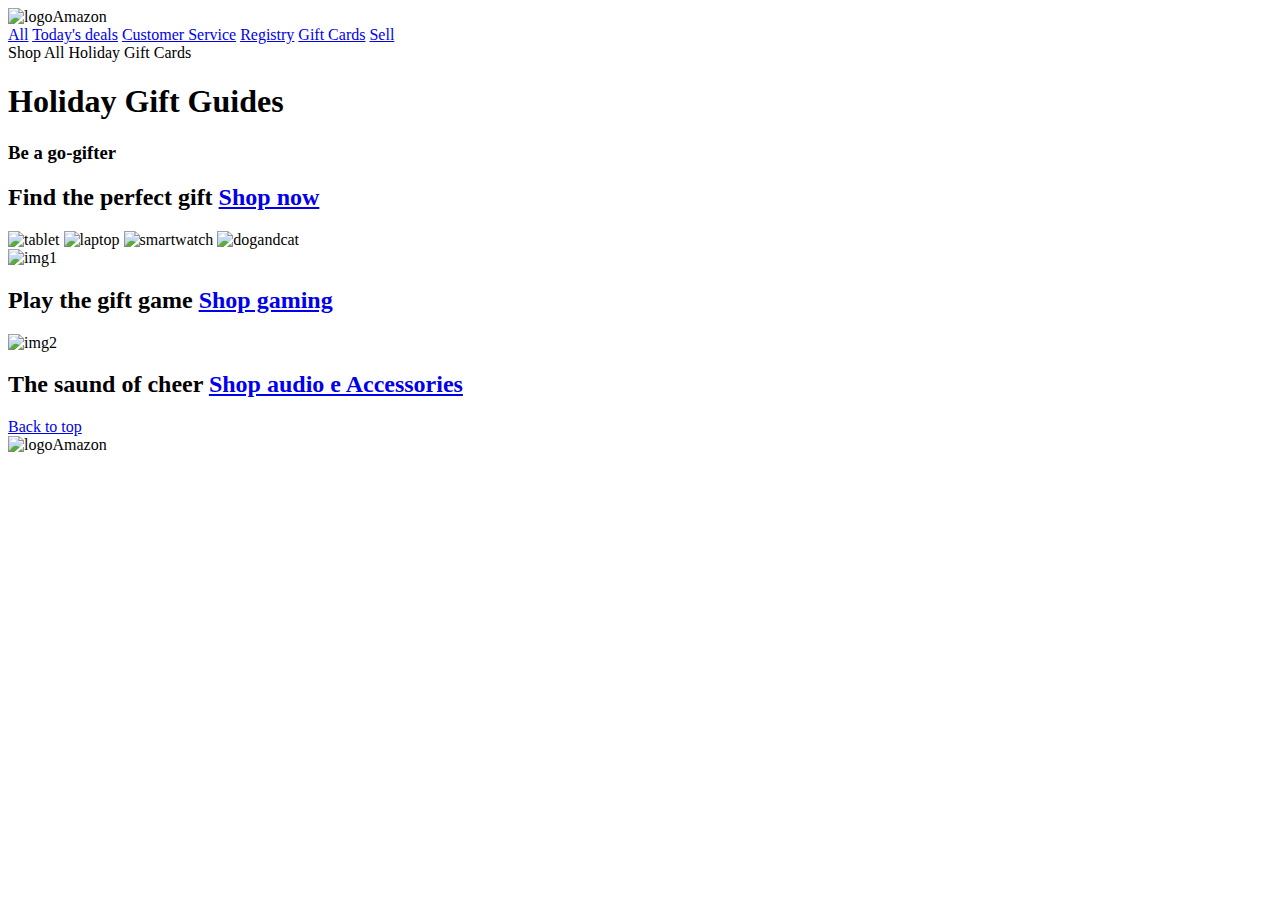
==== index.html @ 12e67f33 "modifiche3" ====
<!DOCTYPE html>
<html lang="en">
  <head>
    <meta charset="UTF-8" />
    <meta name="viewport" content="width=device-width, initial-scale=1.0" />
    <title>Amazon Page</title>
    <link rel="stylesheet" href="./css/reset.css" />
    <link rel="stylesheet" href="./css/style.css" />
  </head>
  <body>
    <header>
      <img src="./images/logo.png" alt="logoAmazon" class="logo" />
      <div class="navigazione">
        <span><a href="#">All</a></span>
        <span><a href="#">Today's deals</a></span>
        <span><a href="#">Customer Service</a></span>
        <span><a href="#">Registry</a></span>
        <span><a href="#">Gift Cards</a></span>
        <span><a href="#">Sell</a></span>
      </div>
    </header>
    <main>
      <div class="giftCards">
        <span>Shop All Holiday Gift Cards</span>
      </div>
      <div class="section-title">
        <h1>Holiday Gift Guides</h1>
        <h3>Be a go-gifter</h3>
      </div>
      <div class="blocco-uno">
        <h2 class="title-nav">Find the perfect gift <a href="#">Shop now</a></h2>
        <img src="./images/img_1.jpg" alt="tablet" class="cards" />
        <img src="./images/img_2.jpg" alt="laptop" class="cards" />
        <img src="./images/img_3.jpg" alt="smartwatch" class="cards" />
        <img src="./images/img_4.jpg" alt="dogandcat" class="cards" />
      </div>
      <aside>
        <div>
          <img src="./images/img_9.png" alt="img1" class="img" />
          <h2 class="title-nav2">Play the gift game <a href="#">Shop gaming</a></h2>
        </div>
        <div>
          <img src="./images/img_10.png" alt="img2" class="img" />
          <h2 class="title-nav2">The saund of cheer <a href="#">Shop audio e Accessories</a></h2>
        </div>
      </aside>
    </main>
    <footer>
      <div class="nav2">
        <span><a href="#">Back to top</a></span>
      </div>
      <img src="./images/logo.png" alt="logoAmazon" class="logo2" />
    </footer>
    <script src="./D5.js"></script>
  </body>
</html>
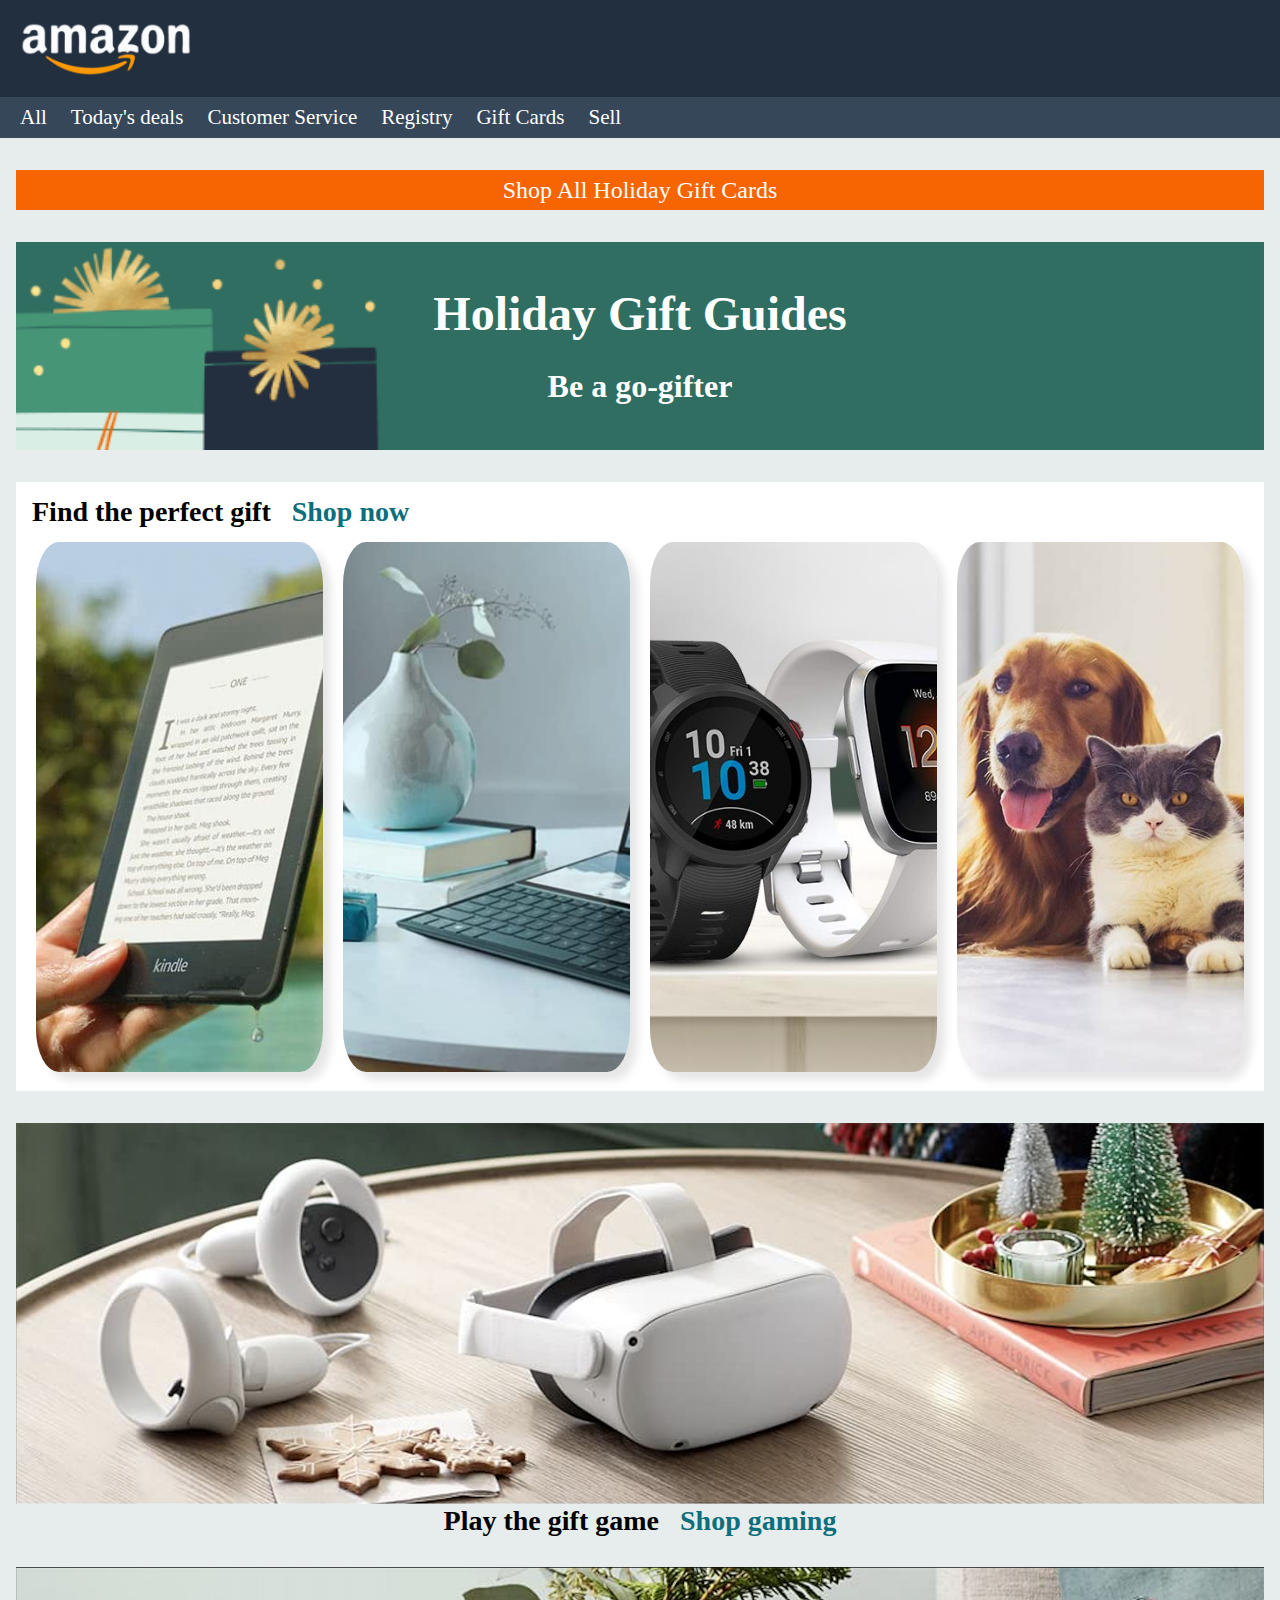
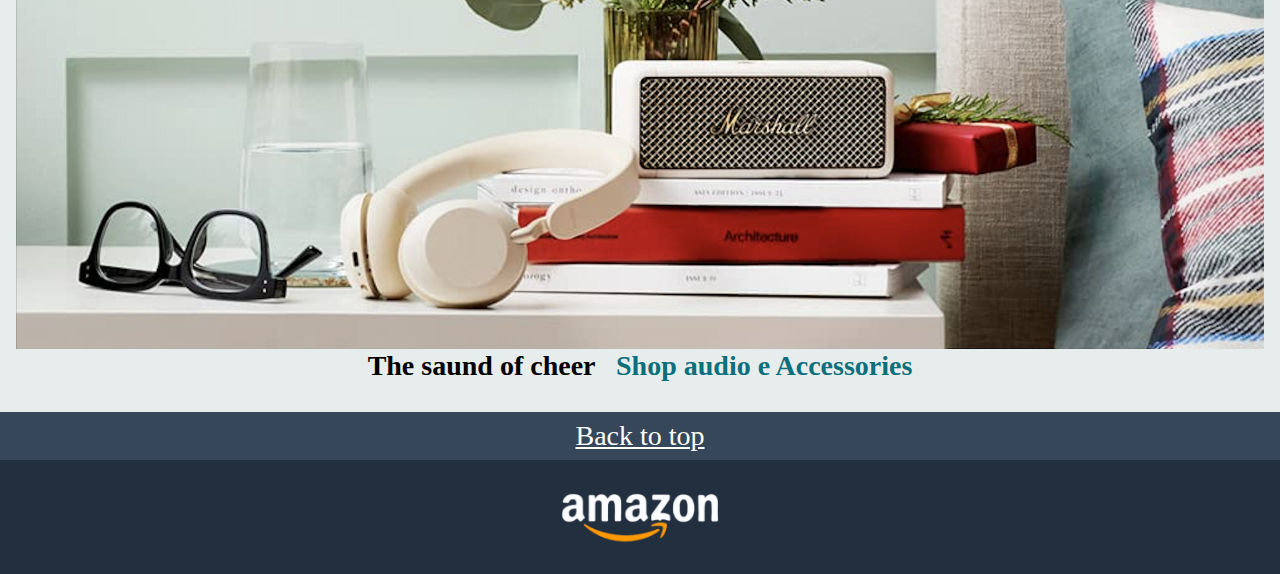
==== commit 7ddf4b3c: "modifiche4" ====
--- a/index.html
+++ b/index.html
@@ -4,12 +4,12 @@
     <meta charset="UTF-8" />
     <meta name="viewport" content="width=device-width, initial-scale=1.0" />
     <title>Amazon Page</title>
-    <link rel="stylesheet" href="./css/reset.css" />
-    <link rel="stylesheet" href="./css/style.css" />
+    <link rel="stylesheet" href="./assets/css/style.css" />
+    <link rel="stylesheet" href="./assets/css/reset.css" />
   </head>
   <body>
     <header>
-      <img src="./images/logo.png" alt="logoAmazon" class="logo" />
+      <img src="./assets/images/logo.png" alt="logoAmazon" class="logo" />
       <div class="navigazione">
         <span><a href="#">All</a></span>
         <span><a href="#">Today's deals</a></span>
@@ -28,28 +28,30 @@
         <h3>Be a go-gifter</h3>
       </div>
       <div class="blocco-uno">
-        <h2 class="title-nav">Find the perfect gift <a href="#">Shop now</a></h2>
-        <img src="./images/img_1.jpg" alt="tablet" class="cards" />
-        <img src="./images/img_2.jpg" alt="laptop" class="cards" />
-        <img src="./images/img_3.jpg" alt="smartwatch" class="cards" />
-        <img src="./images/img_4.jpg" alt="dogandcat" class="cards" />
+        <h2 class="title-nav">Find the perfect gift &nbsp&nbsp<a href="#">Shop now</a></h2>
+        <img src="./assets/images/img_1.jpg" alt="tablet" class="cards" />
+        <img src="./assets/images/img_2.jpg" alt="laptop" class="cards" />
+        <img src="./assets/images/img_3.jpg" alt="smartwatch" class="cards" />
+        <img src="./assets/images/img_4.jpg" alt="dogandcat" class="cards" />
       </div>
       <aside>
         <div>
-          <img src="./images/img_9.png" alt="img1" class="img" />
-          <h2 class="title-nav2">Play the gift game <a href="#">Shop gaming</a></h2>
+          <img src="./assets/images/img_9.png" alt="img1" class="img" />
+          <h2 class="title-nav2">Play the gift game &nbsp&nbsp<a href="#">Shop gaming</a></h2>
         </div>
         <div>
-          <img src="./images/img_10.png" alt="img2" class="img" />
-          <h2 class="title-nav2">The saund of cheer <a href="#">Shop audio e Accessories</a></h2>
+          <img src="./assets/images/img_10.png" alt="img2" class="img" />
+          <h2 class="title-nav2">
+            The saund of cheer &nbsp&nbsp<a href="#">Shop audio e Accessories</a>
+          </h2>
         </div>
       </aside>
     </main>
     <footer>
       <div class="nav2">
-        <span><a href="#">Back to top</a></span>
+        <a href="#backtotop">Back to top</a>
       </div>
-      <img src="./images/logo.png" alt="logoAmazon" class="logo2" />
+      <img src="./assets/images/logo.png" alt="logoAmazon" class="logo2" />
     </footer>
     <script src="./D5.js"></script>
   </body>
--- a/assets/css/style.css
+++ b/assets/css/style.css
@@ -0,0 +1,127 @@
+/* Your styles here */
+* {
+  box-sizing: border-box;
+}
+body {
+  font-family: Arial, Helvetica, sans-serif;
+  background-color: #e7eded;
+}
+
+/*    HEADER    */
+header {
+  background-color: #222f3f;
+}
+.logo {
+  width: 180px;
+  margin-block: 16px;
+  margin-left: 1rem;
+}
+.navigazione {
+  background-color: #364759;
+  padding: 10px;
+}
+.navigazione a {
+  color: white;
+  margin-inline: 10px;
+  text-decoration: none;
+  font-size: 21px;
+}
+/*    MAIN   */
+main {
+  margin: 1rem;
+  text-align: center;
+  background-color: #e7eded;
+}
+.giftCards {
+  background-color: #f76502;
+  color: white;
+  padding: 8px;
+  margin-block: 2rem;
+  font-size: 24px;
+}
+.section-title {
+  background-size: cover;
+  background-image: url(../images/bg-image.png);
+  width: 100%;
+  color: white;
+  font-weight: bold;
+  padding: 2rem;
+}
+.section-title h1 {
+  font-size: 3rem;
+  padding: 1rem;
+}
+.section-title h3 {
+  font-size: 2rem;
+  padding: 1rem;
+}
+.blocco-uno {
+  display: inline-block;
+  width: 100%;
+  text-align: center;
+  background-color: white;
+  margin-block: 2rem;
+  padding-bottom: 1rem;
+}
+.cards {
+  object-fit: cover;
+  margin-inline: 8px;
+  border-radius: 8%;
+  width: 23%;
+  height: 530px;
+
+  box-shadow: 8px 8px 10px rgb(0 0 0 / 0.1);
+}
+.title-nav {
+  margin: 1rem;
+  text-align: start;
+  font-weight: bold;
+  font-size: 28px;
+}
+.title-nav a {
+  color: #0c6f7b;
+  text-decoration: none;
+  font-weight: bold;
+  font-size: 28px;
+}
+
+/*    ELEMENTI ASIDE    */
+.img {
+  width: 100%;
+  text-align: center;
+  display: inline-block;
+}
+.title-nav2 {
+  text-align: center;
+  font-weight: bold;
+  font-size: 28px;
+  margin-bottom: 2rem;
+}
+.title-nav2 a {
+  color: #0c6f7b;
+  text-decoration: none;
+  font-weight: bold;
+  font-size: 28px;
+}
+/*    FOOTER    */
+footer {
+  margin: 1rem;
+  text-align: center;
+  background-color: #e7eded;
+  background-color: #222f3f;
+}
+.nav2 {
+  background-color: #364759;
+  padding: 10px;
+}
+.nav2 a {
+  color: white;
+  margin-inline: 10px;
+
+  font-size: 28px;
+}
+.logo2 {
+  padding: 1rem;
+  width: 200px;
+  margin-block: 10px;
+}
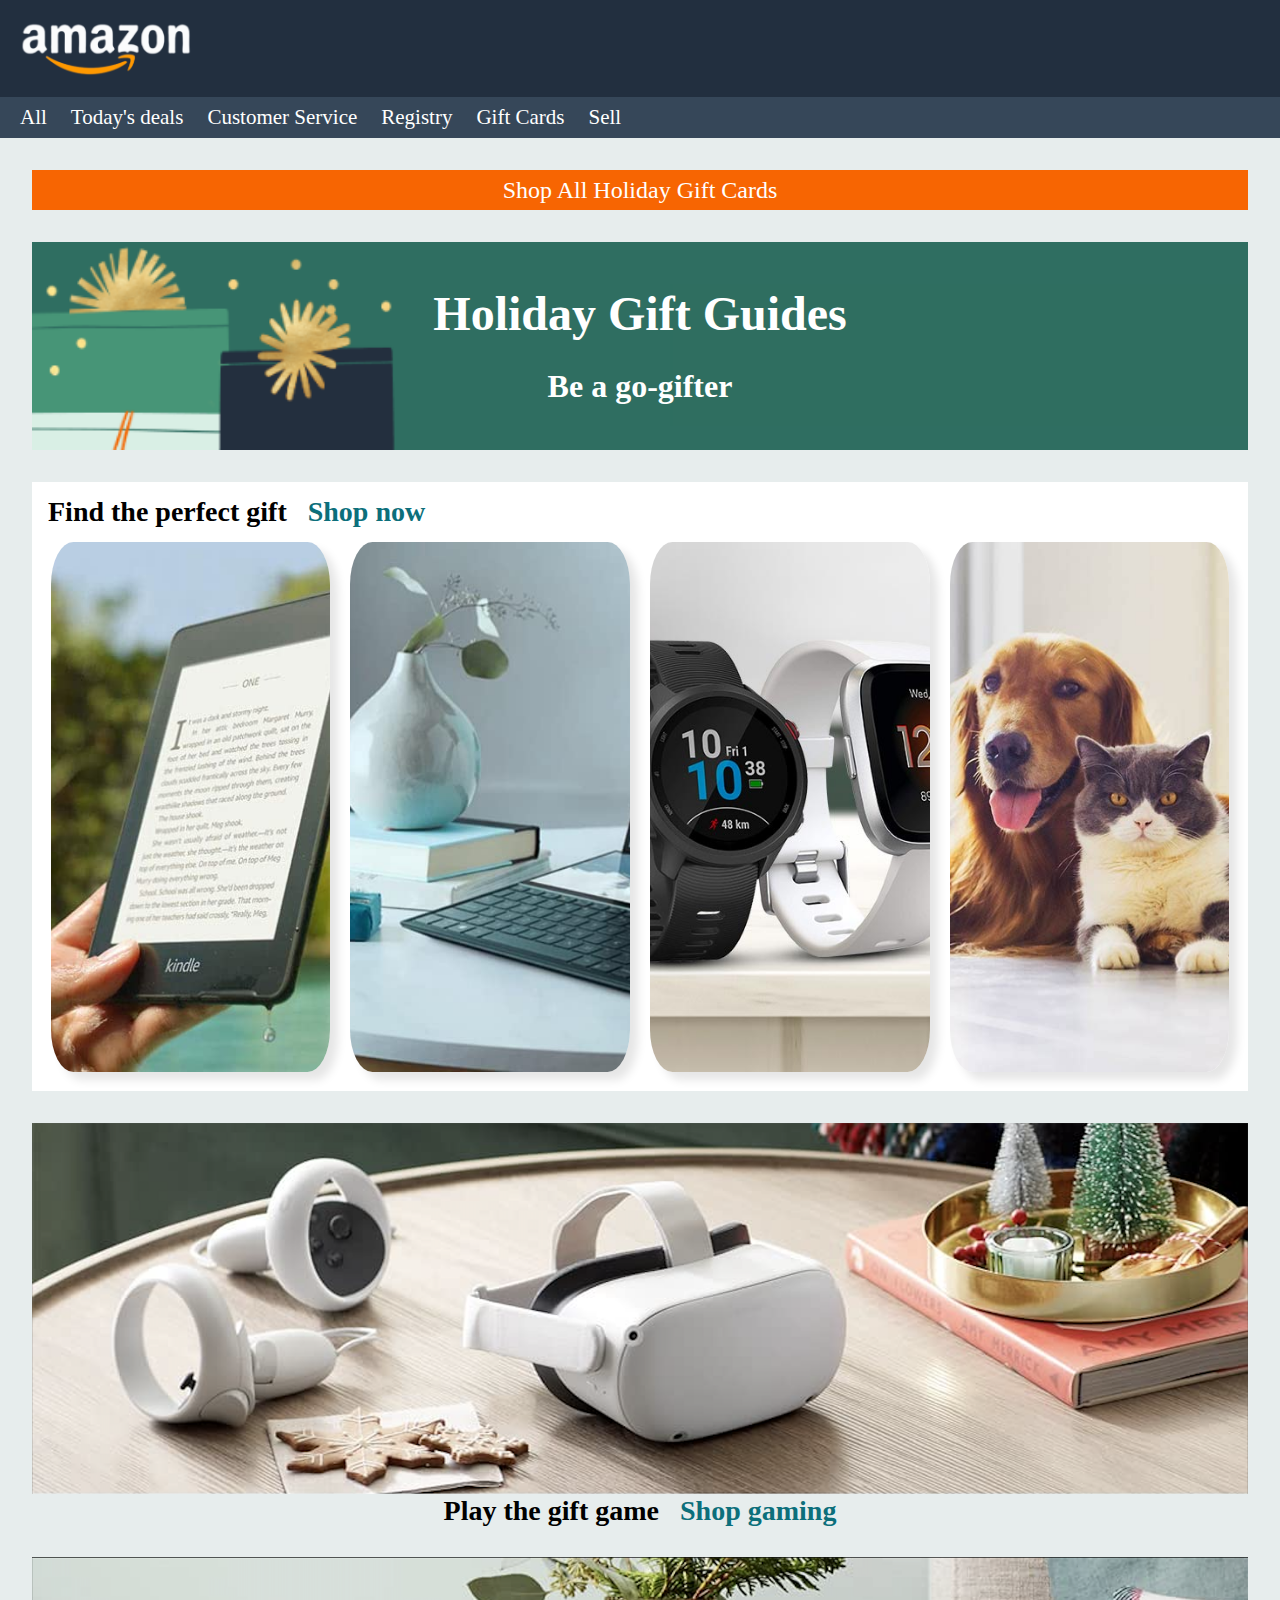
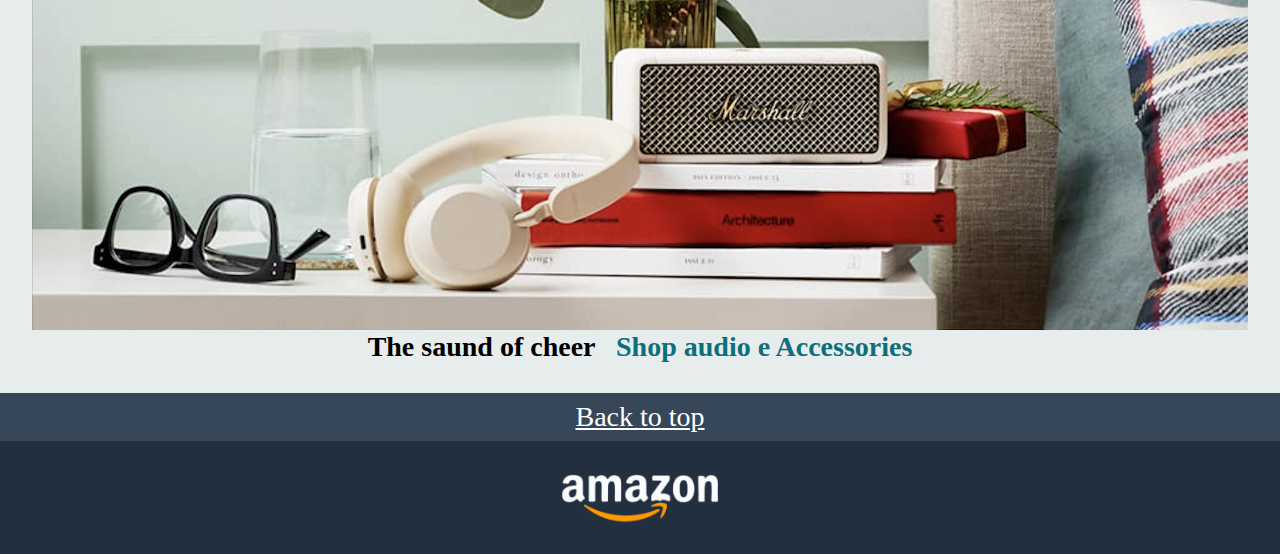
==== commit 78404778: "modifiche5" ====
--- a/index.html
+++ b/index.html
@@ -11,12 +11,12 @@
     <header>
       <img src="./assets/images/logo.png" alt="logoAmazon" class="logo" />
       <div class="navigazione">
-        <span><a href="#">All</a></span>
-        <span><a href="#">Today's deals</a></span>
-        <span><a href="#">Customer Service</a></span>
-        <span><a href="#">Registry</a></span>
-        <span><a href="#">Gift Cards</a></span>
-        <span><a href="#">Sell</a></span>
+        <a href="#">All</a>
+        <a href="#">Today's deals</a>
+        <a href="#">Customer Service</a>
+        <a href="#">Registry</a>
+        <a href="#">Gift Cards</a>
+        <a href="#">Sell</a>
       </div>
     </header>
     <main>
--- a/assets/css/style.css
+++ b/assets/css/style.css
@@ -28,7 +28,7 @@
 }
 /*    MAIN   */
 main {
-  margin: 1rem;
+  margin: 2rem;
   text-align: center;
   background-color: #e7eded;
 }
